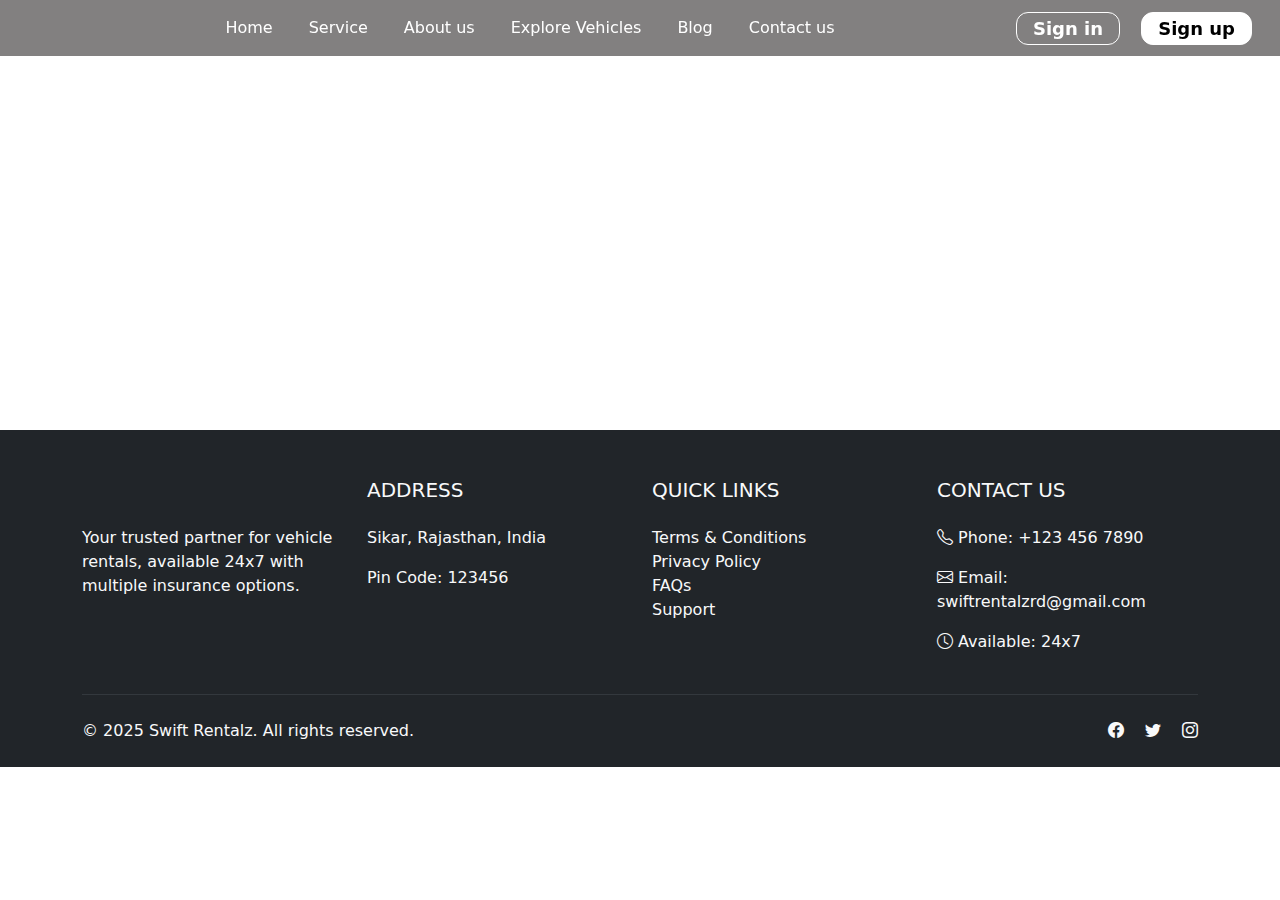
==== blog.html @ 6737ac60 "frontend code files" ====
<!doctype html>
<html lang="en">
<head>
  <meta charset="utf-8">
  <meta name="viewport" content="width=device-width, initial-scale=1">
  <title>Swift Rentalz</title>
  <link href="https://cdn.jsdelivr.net/npm/bootstrap-icons/font/bootstrap-icons.css" rel="stylesheet">
  <link href="https://cdn.jsdelivr.net/npm/bootstrap@5.3.3/dist/css/bootstrap.min.css" rel="stylesheet"
    integrity="sha384-QWTKZyjpPEjISv5WaRU9OFeRpok6YctnYmDr5pNlyT2bRjXh0JMhjY6hW+ALEwIH" crossorigin="anonymous">
  <!-- <link rel="stylesheet" href="style.css"> -->
  <style>
    body{
        background:url(/images/background.jpg.png);
    }
    .navbar-toggler-icon {
      background-image: url('data:image/svg+xml,%3Csvg xmlns="http://www.w3.org/2000/svg" width="30" height="30" viewBox="0 0 30 30"%3E%3Cpath stroke="white" stroke-width="2" d="M5 7h20M5 15h20M5 23h20" /%3E%3C/svg%3E');
    }

    .navbar {
      position: fixed;
      top: 0;
      width: 100%;
      background-color: rgba(77, 74, 74, 0.7);
      backdrop-filter: blur(10px);
      z-index: 10;
      padding: .5rem 1rem;
    }

    .navbar-brand {
      font-weight: bold;
      color: white !important;
    }

    .navbar-nav {
      justify-content: center;
    }

    .nav-link {
      color: white !important;
      margin: 0 10px;
    }

    .nav-link:hover {
      text-decoration: underline;
    }

    .navbar-toggler {
      border: none;
      color: white !important;
    }

    .user_btn .btn {
      border-radius: 12px;
      border: none;
      padding: 2px 16px;
      font-size: 18px;
      font-weight: bold;
    }

    .user_btn .in {
      background: transparent !important;
      margin-right: 16px;
      color: #ffffff;
      border: 1px solid #ffffff;
    }

    .user_btn .up {
      background-color: #ffffff !important;
      color: #000;
      border: 1px solid #ffffff;
    }
    </style>
</head>

<body>
  <div id="home">
    <div class="hero_section">
      <nav class="navbar navbar-expand-lg">
        <div class="container-fluid">
          <a class="navbar-brand" href="index.html"><img src="images/Logo.svg" alt=""></a> <!-- Logo on the left -->
          <button class="navbar-toggler" type="button" data-bs-toggle="collapse"
            data-bs-target="#navbarSupportedContent" aria-controls="navbarSupportedContent" aria-expanded="false"
            aria-label="Toggle navigation">
            <span class="navbar-toggler-icon"></span>
          </button>
          <div class="collapse navbar-collapse" id="navbarSupportedContent">
            <ul class="navbar-nav mx-auto mb-2 mb-lg-0"> <!-- Center nav items -->
              <li class="nav-item">
                <a class="nav-link active" aria-current="page" href="index.html">Home</a>
              </li>
              <li class="nav-item">
                <a class="nav-link" href="service.html">Service</a>
              </li>
              <li class="nav-item">
                <a class="nav-link" href="about_us.html">About us</a>
              </li>
              <li class="nav-item">
                <a class="nav-link" href="vehicles.html">Explore Vehicles</a>
              </li>
              <li class="nav-item">
                <a class="nav-link" href="blog.html">Blog</a>
              </li>
              <li class="nav-item">
                <a class="nav-link" href="contact_us.html">Contact us</a>
              </li>
            </ul>
            <!-- <form class="d-flex" role="search">
                    <input class="form-control me-2" type="search" placeholder="Search" aria-label="Search">
                    <button class="btn btn-outline-success" type="submit">Search</button>
                  </form> -->
            <div class="user_btn">
              <a href="sign_in.html" class="btn btn-light btn-lg active in" role="button" aria-pressed="true">Sign
                in</a>
              <a href="sign_up.html" class="btn btn-dark btn-lg active up" role="button" aria-pressed="true">Sign up</a>
            </div>
          </div>
        </div>
      </nav>
    </div>



      <div class="blog" style="margin: 150px 0 100px 0px; color: #fff; text-align: center; font-size: 40px; padding: 0 100px;">Exciting blogs coming soon – stay tuned for innovative automation tips and AI-powered insights to transform your business!</div>






      
      <!-- footer Starts Here -->
      
      <footer class="bg-dark text-light pt-5 pb-4">
        <div class="container">
          <div class="row">
            <!-- Logo Section -->
            <div class="col-md-3">
              <h5 class="text-uppercase mb-4"> <a class="" href="index.html"><img src="images/Logo.svg" alt=""></a></h5>
              <p>Your trusted partner for vehicle rentals, available 24x7 with multiple insurance options.</p>
            </div>
      
            <!-- Address Section -->
            <div class="col-md-3">
              <h5 class="text-uppercase mb-4">Address</h5>
              <p>Sikar, Rajasthan, India</p>
              <p>Pin Code: 123456</p>
            </div>
      
            <!-- Links Section -->
            <div class="col-md-3">
              <h5 class="text-uppercase mb-4">Quick Links</h5>
              <ul class="list-unstyled">
                <li><a href="terms_condition.html" class="text-light text-decoration-none">Terms & Conditions</a></li>
                <li><a href="policy.html" class="text-light text-decoration-none">Privacy Policy</a></li>
                <li><a href="faq.html" class="text-light text-decoration-none">FAQs</a></li>
                <li><a href="support.html" class="text-light text-decoration-none">Support</a></li>
              </ul>
            </div>
      
            <!-- Contact Section -->
            <div class="col-md-3">
              <h5 class="text-uppercase mb-4">Contact Us</h5>
              <p><i class="bi bi-telephone"></i> Phone: +123 456 7890</p>
              <p><i class="bi bi-envelope"></i> Email: swiftrentalzrd@gmail.com</p>
              <p><i class="bi bi-clock"></i> Available: 24x7</p>
            </div>
          </div>
      
          <hr class="text-secondary my-4">
      
          <!-- Bottom Section -->
          <div class="row">
            <div class="col-md-6">
              <p class="mb-0">&copy; 2025 Swift Rentalz. All rights reserved.</p>
            </div>
            <div class="col-md-6 text-md-end">
              <a href="#" class="text-light text-decoration-none me-3"><i class="bi bi-facebook"></i></a>
              <a href="#" class="text-light text-decoration-none me-3"><i class="bi bi-twitter"></i></a>
              <a href="#" class="text-light text-decoration-none"><i class="bi bi-instagram"></i></a>
            </div>
          </div>
        </div>
      </footer>

    </div>
  </div>

  <script src="index.js"></script>
  <script src="https://cdn.jsdelivr.net/npm/bootstrap@5.3.3/dist/js/bootstrap.bundle.min.js"
    integrity="sha384-YvpcrYf0tY3lHB60NNkmXc5s9fDVZLESaAA55NDzOxhy9GkcIdslK1eN7N6jIeHz"
    crossorigin="anonymous"></script>
</body>

</html>
---- style.css ----
#home {
    background: url(./images/background.jpg.png);
    height: 100vh;
    width: 100%;
    background-position: center;
    background-size: cover;
    background-repeat: no-repeat;
    /* display: flex;
    flex-direction: column;
    justify-content: center;
    align-items: center; */
}

.navbar-toggler-icon {
    background-image: url('data:image/svg+xml,%3Csvg xmlns="http://www.w3.org/2000/svg" width="30" height="30" viewBox="0 0 30 30"%3E%3Cpath stroke="white" stroke-width="2" d="M5 7h20M5 15h20M5 23h20" /%3E%3C/svg%3E');
  }
  

.hero_section {
    max-width: 100%;
    height: 100vh;
    display: flex;
    flex-direction: column; 
    justify-content: end;
    align-items: center;
    text-align: center;
    position: relative; 

}

.navbar {
    /* display: flex;
    justify-content: space-between; */
    position: fixed;
    top: 0;
    width: 100%;
    background-color: rgba(77, 74, 74, 0.7); /* Blur transparent effect */
    backdrop-filter: blur(10px); /* Enables the blur effect */
    z-index: 10;
    padding: .5rem 1rem;
}

.navbar-brand {
    font-weight: bold;
    color: white !important; /* Logo text color */
    /* margin-right: 1rem; Add spacing between logo and nav items */
}

.navbar-nav {
    /* flex-grow: 1; */
    justify-content: center; /* Center align nav items */
}

.nav-link {
    color: white !important; /* Set nav item color to white */
    margin: 0 10px;
}

.nav-link:hover {
    text-decoration: underline; /* Add hover effect */
}

/* form {
    margin-left: auto; } /* Push the form to the right */ 

.navbar-toggler {
    border: none;
    color: white !important;
}

.user_btn .btn {
    border-radius: 12px;
    border: none;
    padding: 2px 16px;
    font-size: 18px;
    font-weight: bold;
}

.user_btn .in{
    background: transparent !important;
    margin-right: 16px;
    color: #ffffff;
    border: 1px solid #ffffff;
}

.user_btn .up{
    background-color: #ffffff !important;
    color: #000;
    border: 1px solid #ffffff;
}

.hero_content{
    padding: 0rem 2rem;
    color: #ffffff;
    width: 100%;
    display: flex;
    /* justify-content: space-between; */
}

.left_hero{
    display: flex;
    flex-direction: column;
    
}

.left_hero .btn{
    font-size: 28px;
    background-color: #FFFFFF !important;
    /* border: 1px solid rgba(118, 100, 100, 0.7) !important; */
    color: #000000 !important;
    font-weight: bold;
}

.properties{
        /* display: flex;
        justify-content: space-between; */
        width: 100% !important; 
        /* z-index: 10;  */
        padding: 1rem 2rem;
        /* width: 100%; */
        position: sticky;
        bottom: 0;
}

.properties ul li {
    background-color: rgba(77, 74, 74, 0.7); /* Blur transparent effect */
    backdrop-filter: blur(10px); /* Enables the blur effect */
    z-index: 10;
    border: 1px solid rgba(118, 100, 100, 0.7) !important;
    color: #fff;
    text-align: center;
    /* border-radius: 3px !important; */
}



.home_dwn{
   height: 100%;
   width: 100%;
}



.container {
    width: 100%;
    overflow-x: auto;
  }
  
  .d-flex {
    display: flex;
    justify-content: space-between;
    flex-wrap: nowrap;
  }
  
  .card {
    flex-shrink: 0;  /* Prevent the card from shrinking */
  }
  
  .more_car_btns{
    display: flex;
    justify-content: center;
  }





.review{
    display: flex;
    margin-bottom: 2rem;
}

.right_customer_section{
    display: flex;
    justify-content: space-evenly;
    align-items: center;
    flex-direction: column;
    text-align: center;
}

.carousel-container {
    text-align: center; /* Center the text and buttons */
  }
  
  .carousel-inner {
    margin-bottom: 10px; /* Add space between text and buttons */
  }
  
  .custom-carousel-controls {
    display: flex;
    justify-content: center; /* Center the buttons horizontally */
    gap: 15rem; /* Add spacing between buttons */
  }
  
  .prev-btn,
  .next-btn {
    font-size: 1rem; /* Increase font size for the symbols */
    background: none; /* Remove default button background */
    color: #fff; /* Set text color */
    cursor: pointer; /* Show pointer on hover */
    background-color: #000;
    font-weight: bold;
    transition: 0.2s ease-in-out;
  }
  
  .prev-btn:hover,
  .next-btn:hover {
    color: #555; /* Change color slightly on hover for a visual cue */
  }
/*   
  .main_review_continer{
    background-color: #000;
    color: #fff;
  } */

  .logo_reviews a{
    font-size:2.8rem;
    color: #000;
    text-decoration: none;
    font-weight: bold;
  }


  .btn_dwn{
    font-size: 26px;
    background-color: #000000 !important;
    border-radius: 10px;
    color: #ffffff !important;
    
  }
 
  .highlight_cars{
    background-color: #ececec !important;
    color: #000000 !important;
    box-shadow: 0 0 10px rgba(0, 0, 0, 0.25);
    border-radius: 10px;
    }


    @media (max-width: 768px) {
      .des{
        display: none;
      }
    }
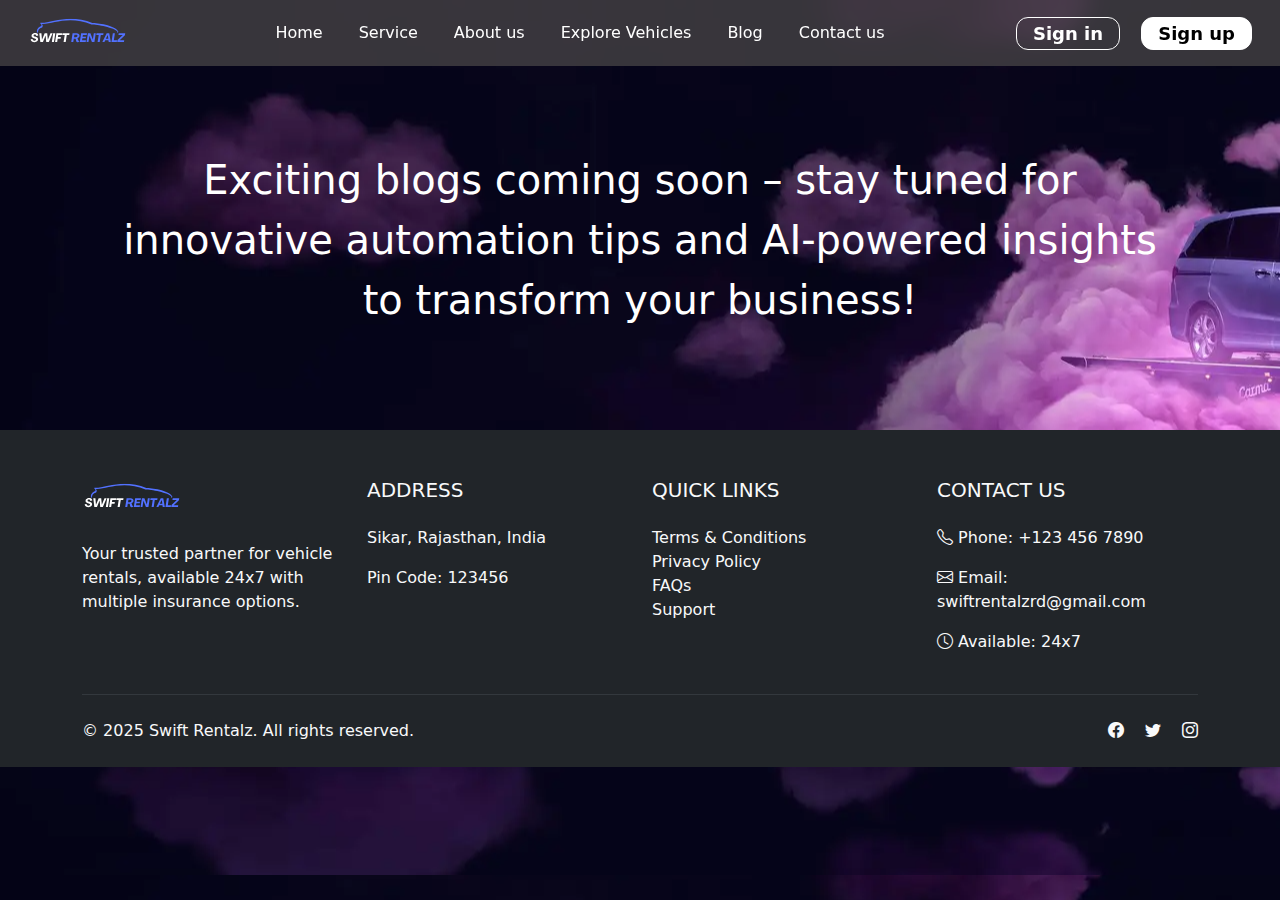
==== commit af1c152e: "Update blog.html" ====
--- a/blog.html
+++ b/blog.html
@@ -10,7 +10,7 @@
   <!-- <link rel="stylesheet" href="style.css"> -->
   <style>
     body{
-        background:url(/images/background.jpg.png);
+        background:URL(./images/background.jpg.png);
     }
     .navbar-toggler-icon {
       background-image: url('data:image/svg+xml,%3Csvg xmlns="http://www.w3.org/2000/svg" width="30" height="30" viewBox="0 0 30 30"%3E%3Cpath stroke="white" stroke-width="2" d="M5 7h20M5 15h20M5 23h20" /%3E%3C/svg%3E');
@@ -191,4 +191,4 @@
     crossorigin="anonymous"></script>
 </body>
 
-</html>+</html>
